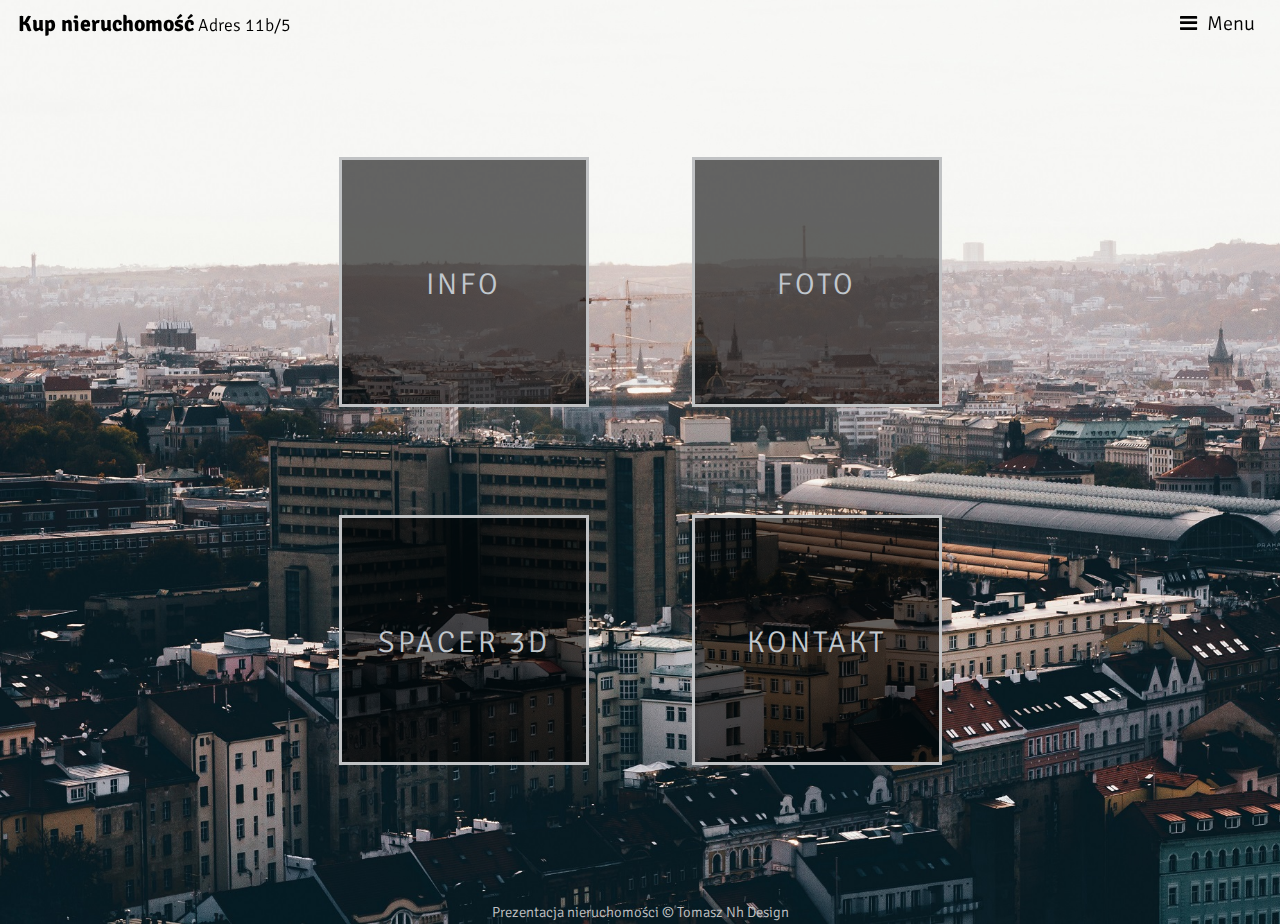
==== index.html @ 6226c082 "02.06.20" ====
<!DOCTYPE HTML>
<!-- Real Estate Website -->
<html lang="pl">
	<head>
		<title>Nieruchomość na sprzedaż - Szczecin</title>
		<meta charset="utf-8" />
		<meta name="viewport" content="width=device-width,initial-scale=1.0">
		<!--link do pliku CSS-->
		<link rel="stylesheet" href="assets/css/main.css">
		<link href="https://fonts.googleapis.com/css2?family=Playfair+Display&display=swap" rel="stylesheet">
	</head>
	<body>

		<!-- Header -->
			<header id="header">
				<h1><a href="#">Kup nieruchomość<span> Adres 11b/5</span></a></h1>
				<a href="#menu">Menu</a>
			</header>

		<!-- Nav -->
			<nav id="menu">
				<ul class="links">
					<li><a href="index.html">Strona główna</a></li>
					<li><a href="generic.html">Info</a></li>
					<li><a href="elements.html">Galeria</a></li>
					<li><a href="elements.html">Spacer 3D</a></li>
					<li><a href="elements.html">Kontakt</a></li>
				</ul>
			</nav>

		<!-- Section -->
			<section id="section">
				<div class="container">
					<div class="boxes">
						<a href="#" class="box1">INFO</a>	
					</div>

					<div class="boxes">
						<a href="#" class="box2">FOTO</a>
					</div>

					<div class="boxes">
						<a href="#" class="box3">SPACER 3D</a>
					</div>

					<div class="boxes">
						<section>
						<a href="#" class="box4">KONTAKT</a>
					</div>
				</div>
			</section>

		<!-- footer -->
			<footer id="footer">
				<div class="copyright">
					Prezentacja nieruchomości &copy; Tomasz Nh Design
				</div>
			</footer>



		<!-- Scripts -->
			<script src="assets/js/jquery.min.js"></script>
			<script src="assets/js/jquery.scrolly.min.js"></script>
			<script src="assets/js/skel.min.js"></script>
			<script src="assets/js/util.js"></script>
			<script src="assets/js/main.js"></script>
	</body>
</html>
---- assets/css/main.css ----
@charset "UTF-8";
@import url(font-awesome.min.css);
@import url("https://fonts.googleapis.com/css?family=Signika:300,700");


/* Reset */

	html, body, div, span, applet, object, iframe, h1, h2, h3, h4, h5, h6, p, blockquote, pre, a, abbr, acronym, address, big, cite, code, del, dfn, em, img, ins, kbd, q, s, samp, small, strike, strong, sub, sup, tt, var, b, u, i, center, dl, dt, dd, ol, ul, li, fieldset, form, label, legend, table, caption, tbody, tfoot, thead, tr, th, td, article, aside, canvas, details, embed, figure, figcaption, footer, header, hgroup, menu, nav, output, ruby, section, summary, time, mark, audio, video {
		margin: 0;
		padding: 0;
		border: 0;
		font-size: 100%;
		font: inherit;
		vertical-align: baseline;
	}

	article, aside, details, figcaption, figure, footer, header, hgroup, menu, nav, section {
		display: block;
	}

	body {
		line-height: 1;
	}

	ol, ul {
		list-style: none;
	}


	}

	body {
		-webkit-text-size-adjust: none;
	}

/* Box Model */

	*, *:before, *:after {
		-moz-box-sizing: border-box;
		-webkit-box-sizing: border-box;
		box-sizing: border-box;
	}


	

/* Basic */

	@-ms-viewport {
		width: device-width;
	}

	body {
		-ms-overflow-style: scrollbar;
	}

	@media screen and (max-width: 480px) {

		html, body {
			min-width: 320px;
		}
	}


	body {
		background: #020B13;
		background-image: url(background.jpg);
		background-size: cover;
	}

		body.is-loading *, body.is-loading *:before, body.is-loading *:after {
			-moz-animation: none !important;
			-webkit-animation: none !important;
			-ms-animation: none !important;
			animation: none !important;
			-moz-transition: none !important;
			-webkit-transition: none !important;
			-ms-transition: none !important;
			transition: none !important;
		}

/* Type */

	body {
		background-color: #020B13;
		color: #c0c2c4;
	}

	body, input, select, textarea {
		font-family: "Signika", sans-serif;
		font-size: 13pt;
		font-weight: 300;
		line-height: 1.65;
	}

		@media screen and (max-width: 1680px) {

			body, input, select, textarea {
				font-size: 11pt;
			}

		}

		@media screen and (max-width: 1280px) {

			body, input, select, textarea {
				font-size: 11pt;
			}

		}

		@media screen and (max-width: 980px) {

			body, input, select, textarea {
				font-size: 12pt;
			}

		}

		@media screen and (max-width: 736px) {

			body, input, select, textarea {
				font-size: 12pt;
			}

		}

		@media screen and (max-width: 480px) {

			body, input, select, textarea {
				font-size: 12pt;
			}

		}

	a {
		-moz-transition: color 0.2s ease-in-out;
		-webkit-transition: color 0.2s ease-in-out;
		-ms-transition: color 0.2s ease-in-out;
		transition: color 0.2s ease-in-out;
		text-decoration: none;
	}

	strong, b {
		font-weight: 700;
	}

	em, i {
		font-style: italic;
	}

	p {
		margin: 0 0 2em 0;
	}

	h1, h2, h3, h4, h5, h6 {
		font-weight: 700;
		line-height: 1.5;
		margin: 0 0 1em 0;
	}

		h1 a, h2 a, h3 a, h4 a, h5 a, h6 a {
			color: inherit;
			text-decoration: none;
		}

	h2 {
		font-size: 2.5em;
	}

		@media screen and (max-width: 736px) {

			h2 {
				font-size: 2em;
			}

		}

		@media screen and (max-width: 480px) {

			h2 {
				font-size: 1.5em;
			}

		}

	h3 {
		font-size: 1.75em;
	}

		@media screen and (max-width: 736px) {

			h3 {
				font-size: 1.5em;
			}

		}

		@media screen and (max-width: 480px) {

			h3 {
				font-size: 1.25em;
			}

		}

	}

	

	input, select, textarea {
		color: #ffffff;
	}

	a {
		color: #c1c7cd;
	}

		a:hover {
			color: rgba(193, 199, 205, 0.5);
		}

	strong, b {
		color: #ffffff;
	}

	h1, h2, h3, h4, h5, h6 {
		color: #ffffff;
	}






/* Header */

	body.subpage {
		padding-top: 3.125em;
	}

	#header {
		background: rgba(0, 0, 0, 0);
		color: #c0c5c9;
		cursor: default;
		height: 3.25em;
		left: 0;
		line-height: 3.25em;
		position: fixed;
		text-align: right;
		top: 0;
		width: 100%;
		z-index: 10001;
		clear: both;
	}

		#header > h1 {
			color: black;
			display: inline-block;
			height: inherit;
			left: 1.25em;
			line-height: inherit;
			margin: 0;
			padding: 0;
			position: absolute;
			top: 0;
		}

			#header > h1 a {
				font-size: 1.50em;
			}

				#header > h1 a:hover {
					color: gray;
				}

			#header > h1 span {
				font-weight: 300;
				font-size: .8em;
			}

		#header > a {
			-moz-transition: color 0.2s ease-in-out;
			-webkit-transition: color 0.2s ease-in-out;
			-ms-transition: color 0.2s ease-in-out;
			transition: color 0.2s ease-in-out;
			display: inline-block;
			padding: 0 0.75em;
			color: black;
			text-decoration: none;
		}

			#header > a:hover {
				color: gray;
			}

			#header > a[href="#menu"] {
				text-decoration: none;
				-webkit-tap-highlight-color: transparent;
				font-size: 20px;
			}

				#header > a[href="#menu"]:before {
					content: "";
					-moz-osx-font-smoothing: grayscale;
					-webkit-font-smoothing: antialiased;
					font-family: FontAwesome;
					font-style: normal;
					font-weight: normal;
					text-transform: none !important;
					
				}

				#header > a[href="#menu"]:before {
					margin: 0 0.5em 0 0;
				}

			#header > a + a[href="#menu"]:last-child {
				border-left: solid 1px rgba(255, 255, 255, 0.15);
				padding-left: 1.25em;
				margin-left: 0.5em;
			}

			#header > a:last-child {
				padding-right: 1.25em;
			}

			@media screen and (max-width: 736px) {

				#header > a {
					padding: 0 0.5em;
				}

					#header > a + a[href="#menu"]:last-child {
						padding-left: 1em;
						margin-left: 0.25em;
					}

					#header > a:last-child {
						padding-right: 1em;
					}

			}

	@media screen and (max-width: 980px) {

		body {
			padding-top: 44px;
		}

		#header {
			height: 44px;
			line-height: 44px;
		}

			#header > h1 {
				left: 1em;
			}

				#header > h1 a {
					font-size: 1em;
				}

	}

	@media screen and (max-width: 480px) {

		#header {
			min-width: 320px;
		}

	}

/* Menu */

	#menu {
		-moz-transform: translateX(20em);
		-webkit-transform: translateX(20em);
		-ms-transform: translateX(20em);
		transform: translateX(20em);
		-moz-transition: -moz-transform 0.5s ease, box-shadow 0.5s ease, visibility 0.5s;
		-webkit-transition: -webkit-transform 0.5s ease, box-shadow 0.5s ease, visibility 0.5s;
		-ms-transition: -ms-transform 0.5s ease, box-shadow 0.5s ease, visibility 0.5s;
		transition: transform 0.5s ease, box-shadow 0.5s ease, visibility 0.5s;
		-webkit-overflow-scrolling: touch;
		background: rgba(0,0,0,0.5);
		box-shadow: none;
		color: white;
		height: 100%;
		max-width: 80%;
		overflow-y: auto;
		padding: 3em 2em;
		position: fixed;
		right: 0;
		top: 0;
		visibility: hidden;
		width: 20em;
		z-index: 10002;
	}

		#menu > ul {
			margin: 0 0 1em 0;
		}

			#menu > ul.links {
				list-style: none;
				padding: 0;
			}

				#menu > ul.links > li {
					padding: 0;
				}

					#menu > ul.links > li > a:not(.button) {
						border: 0;
						border-top: solid 1px rgba(255, 255, 255, 0.15);
						color: inherit;
						display: block;
						line-height: 4em;
						text-decoration: none;
					}

					#menu > ul.links > li > .button {
						display: block;
						margin: 0.5em 0 0 0;
					}

					#menu > ul.links > li:first-child > a:not(.button) {
						border-top: 0 !important;
					}
					#menu > ul.links > li > a:hover{
					color: black;

					}

		#menu .close {
			text-decoration: none;
			-moz-transition: color 0.2s ease-in-out;
			-webkit-transition: color 0.2s ease-in-out;
			-ms-transition: color 0.2s ease-in-out;
			transition: color 0.2s ease-in-out;
			-webkit-tap-highlight-color: transparent;
			border: 0;
			color: white;
			cursor: pointer;
			display: block;
			height: 3.25em;
			line-height: 3.25em;
			padding-right: 1.25em;
			position: absolute;
			right: 0;
			text-align: right;
			top: 0;
			vertical-align: middle;
			width: 7em;
		}

			#menu .close:before {
				content: "";
				-moz-osx-font-smoothing: grayscale;
				-webkit-font-smoothing: antialiased;
				font-family: FontAwesome;
				font-style: normal;
				font-weight: normal;
				text-transform: none !important;
			}

			#menu .close:before {
				font-size: 1.25em;
			}

			#menu .close:hover {
				color: black;
			}

			@media screen and (max-width: 736px) {

				#menu .close {
					height: 4em;
					line-height: 4em;
				}

			}

		#menu.visible {
			-moz-transform: translateX(0);
			-webkit-transform: translateX(0);
			-ms-transform: translateX(0);
			transform: translateX(0);
			box-shadow: 0 0 1.5em 0 rgba(0, 0, 0, 0.2);
			visibility: visible;
		}

		@media screen and (max-width: 736px) {

			#menu {
				padding: 2.5em 1.75em;
			}

		}

/* Section */

	#section {
		display: -ms-flexbox;
		-ms-flex-pack: center;
		-ms-flex-align: center;
		padding: 8em 0 6em 0;
		-moz-align-items: center;
		-webkit-align-items: center;
		-ms-align-items: center;
		align-items: center;
		display: -moz-flex;
		display: -webkit-flex;
		display: -ms-flex;
		display: flex;
		-moz-justify-content: center;
		-webkit-justify-content: center;
		-ms-justify-content: center;
		justify-content: center;
		background-position: center;
		background-size: cover;
		background-repeat: no-repeat;
		border-top: 0;
		min-height: 100vh;
		height: 100vh !important;
		position: relative;
		text-align: center;
		overflow: hidden;
	}

		

#section .container {
	max-width: 1000px;
	display: block;

}

#section .container .boxes{
	display:inline-block;
	width:250px;
	height: 250px;
	margin:50px;
	text-align: center;
	border: solid;
	text-align: center;
	background: rgba(0,0,0,0.6);
	overflow: hidden;
    padding: 0;
    transition-duration: 1.5s;

}
#section .container .boxes a{
	text-align: center;
	position: relative;
	top: 100px;
	font-size: 30px;
	letter-spacing: 3px;
	 

}
#section .container .boxes:hover{
transform: scale(1.2);
    -webkit-transform: scale(1.2);
    -moz-transform: scale(1.2);
    z-index: 0;
    color: white;
	
}

#footer{
	text-align: center;
	margin: auto;
	padding: auto;
}
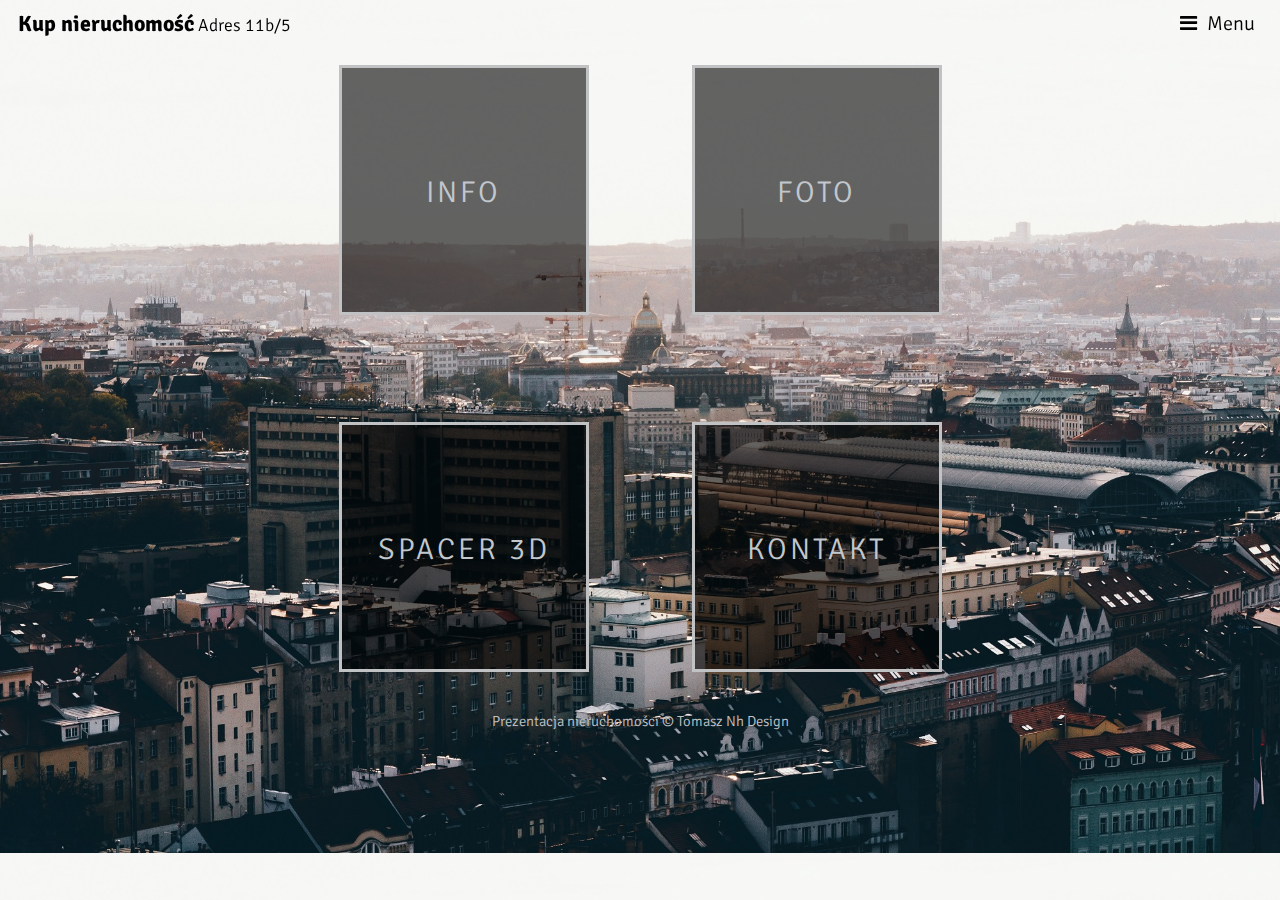
==== commit 399f826f: "06.06.20" ====
--- a/index.html
+++ b/index.html
@@ -4,7 +4,7 @@
 	<head>
 		<title>Nieruchomość na sprzedaż - Szczecin</title>
 		<meta charset="utf-8" />
-		<meta name="viewport" content="width=device-width,initial-scale=1.0">
+		<meta name="viewport" content="width=device-width, initial-scale=1, user-scalable=no">
 		<!--link do pliku CSS-->
 		<link rel="stylesheet" href="assets/css/main.css">
 		<link href="https://fonts.googleapis.com/css2?family=Playfair+Display&display=swap" rel="stylesheet">
@@ -21,8 +21,8 @@
 			<nav id="menu">
 				<ul class="links">
 					<li><a href="index.html">Strona główna</a></li>
-					<li><a href="generic.html">Info</a></li>
-					<li><a href="elements.html">Galeria</a></li>
+					<li><a href="info.html">Info</a></li>
+					<li><a href="foto.html">Foto</a></li>
 					<li><a href="elements.html">Spacer 3D</a></li>
 					<li><a href="elements.html">Kontakt</a></li>
 				</ul>
@@ -32,11 +32,11 @@
 			<section id="section">
 				<div class="container">
 					<div class="boxes">
-						<a href="#" class="box1">INFO</a>	
+						<a href="info.html" class="box1">INFO</a>	
 					</div>
 
 					<div class="boxes">
-						<a href="#" class="box2">FOTO</a>
+						<a href="foto.html" class="box2">FOTO</a>
 					</div>
 
 					<div class="boxes">
--- a/assets/css/main.css
+++ b/assets/css/main.css
@@ -5,7 +5,7 @@
 
 /* Reset */
 
-	html, body, div, span, applet, object, iframe, h1, h2, h3, h4, h5, h6, p, blockquote, pre, a, abbr, acronym, address, big, cite, code, del, dfn, em, img, ins, kbd, q, s, samp, small, strike, strong, sub, sup, tt, var, b, u, i, center, dl, dt, dd, ol, ul, li, fieldset, form, label, legend, table, caption, tbody, tfoot, thead, tr, th, td, article, aside, canvas, details, embed, figure, figcaption, footer, header, hgroup, menu, nav, output, ruby, section, summary, time, mark, audio, video {
+	html, body, div, span, applet, object, iframe, h1, h2, h3, h4, h5, h6, p, blockquote, pre, a, abbr, acronym, address, big, cite, code, del, dfn, em, img, ins, kbd, q, s, samp, small, strike, strong, sub, sup, tt, var, b, u, i, center, dl, dt, dd, ol, ul, li, fieldset, form, label, legend, table, caption, article, aside, canvas, details, embed, figure, figcaption, footer, header, hgroup, menu, nav, output, ruby, section, summary, time, mark, audio, video {
 		margin: 0;
 		padding: 0;
 		border: 0;
@@ -345,12 +345,12 @@
 	@media screen and (max-width: 980px) {
 
 		body {
-			padding-top: 44px;
+			padding-top: 20px;
 		}
 
 		#header {
-			height: 44px;
-			line-height: 44px;
+			height: 20px;
+			line-height: 20px;
 		}
 
 			#header > h1 {
@@ -387,7 +387,7 @@
 		box-shadow: none;
 		color: white;
 		height: 100%;
-		max-width: 80%;
+		max-width: 1000px;
 		overflow-y: auto;
 		padding: 3em 2em;
 		position: fixed;
@@ -505,7 +505,7 @@
 		display: -ms-flexbox;
 		-ms-flex-pack: center;
 		-ms-flex-align: center;
-		padding: 8em 0 6em 0;
+		padding: 1em 0 0 0;
 		-moz-align-items: center;
 		-webkit-align-items: center;
 		-ms-align-items: center;
@@ -522,17 +522,17 @@
 		background-size: cover;
 		background-repeat: no-repeat;
 		border-top: 0;
-		min-height: 100vh;
-		height: 100vh !important;
 		position: relative;
 		text-align: center;
 		overflow: hidden;
+		clear: both;
 	}
 
 		
 
-#section .container {
-	max-width: 1000px;
+ #section .container{
+	max-width: 1200px;
+	width: 1000px;
 	display: block;
 
 }
@@ -569,8 +569,143 @@
 	
 }
 
+ /* Wrapper */
+
+
+#wrapper{
+	display: -ms-flexbox;
+		-ms-flex-pack: center;
+		-ms-flex-align: center;
+		padding: 2em 0 0 0;
+		-moz-align-items: center;
+		-webkit-align-items: center;
+		-ms-align-items: center;
+		align-items: center;
+		display: -moz-flex;
+		display: -webkit-flex;
+		display: -ms-flex;
+		display: flex;
+		-moz-justify-content: center;
+		-webkit-justify-content: center;
+		-ms-justify-content: center;
+		justify-content: center;
+		background-position: center;
+		background-size: cover;
+		background-repeat: no-repeat;
+		border-top: 0;
+		position: relative;
+		text-align: center;
+		overflow: hidden;
+		clear: both;
+}
+
+#wrapper hr{
+	width: 50%;
+	margin:auto;
+}
+
+.article{
+	width: 1000px;
+	margin:3em auto;
+	height: auto;
+	max-width: 1200px;
+	background: rgba(0,0,0,0.6);
+
+}
+
+.article h3{
+text-align: center;
+
+}
+
+.article p{
+	font-size: 18px;
+}
+
+
+#head{
+	width: 80%;
+	padding: auto;
+	margin: 50px auto;
+	text-align: left;
+	clear: both;
+}
+
+#one{
+	width: 80%;
+	display: block;
+	text-align: center;
+	margin: 50px auto;
+	padding: auto;
+}
+#one .table{
+	display: inline-block;
+	position: relative;
+	left: 30px;
+	font-size:17px;
+	float: left;
+	width:50%;
+
+}
+
+table{
+	width: 100%;
+}
+
+
+
+#one .img-rzut{
+	display: inline-block;
+}
+
+#two {
+	display: block;
+	width: 80%;
+	margin: 50px auto;
+	clear: both;
+}
+
+.images{
+	display: block;
+	width: auto;
+	margin: 50px 0 0 30px;
+
+
+}
+.images p{
+	display: inline-block;
+	float: left;
+	width: 50%;
+	text-align:justify;
+	position: relative;
+	left: 30px;
+
+	
+}
+
+.images img{
+	display: inline-block;
+
+}
+
+#tree{
+	display: block;
+	margin: 50px auto;
+	padding: 50px auto;
+}
+.description {
+	width: 80%;
+	margin:30px auto;
+}
+
 #footer{
+	width: 100%;
+	margin: 0 auto;
 	text-align: center;
-	margin: auto;
-	padding: auto;
-}
+}
+.copyright{
+	display: inline-block;
+	position: relative;
+	bottom: 20px;
+}
+
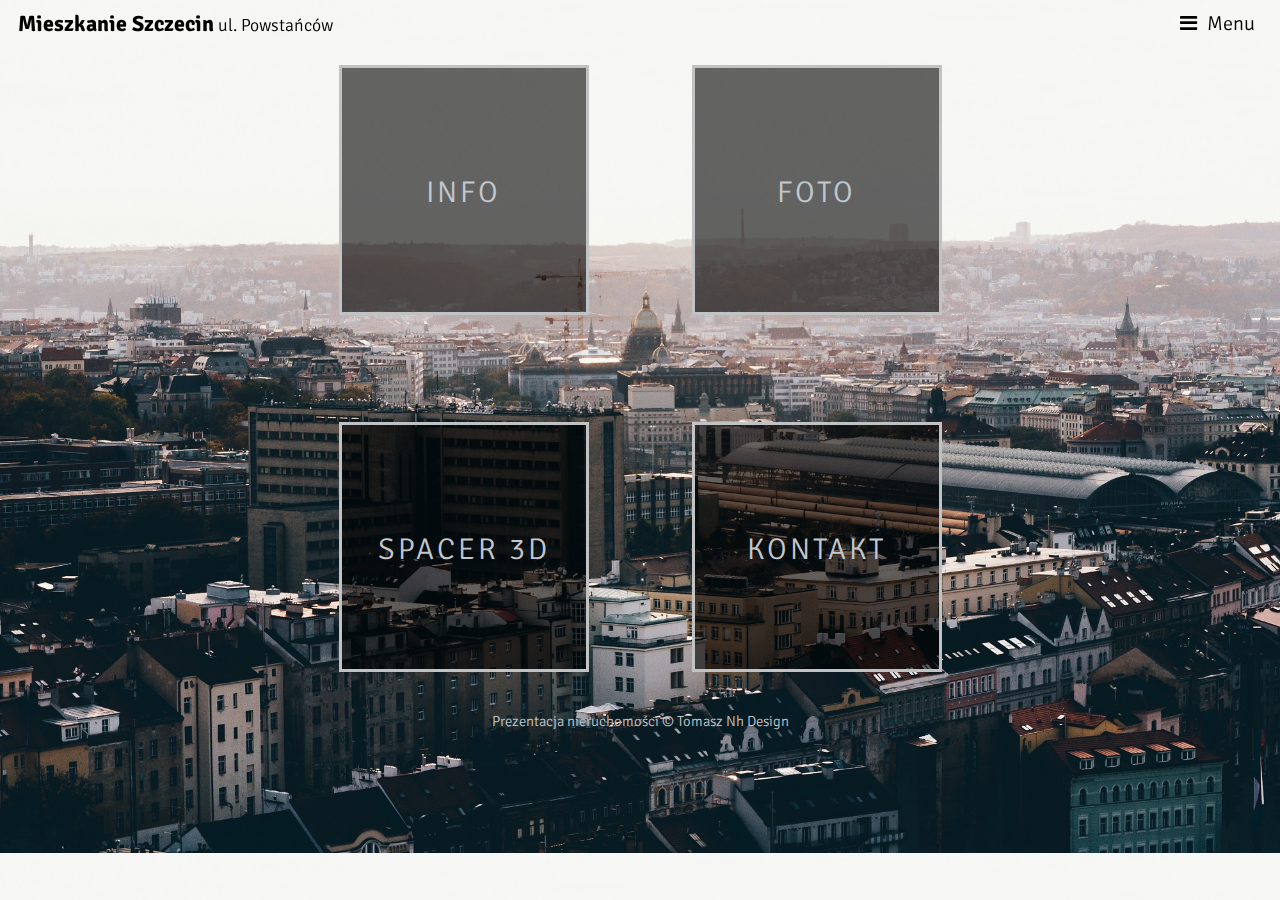
==== commit c8e0eaca: "08.06.20" ====
--- a/index.html
+++ b/index.html
@@ -3,6 +3,7 @@
 <html lang="pl">
 	<head>
 		<title>Nieruchomość na sprzedaż - Szczecin</title>
+		<meta name="decription" content="Mieszkanie w stanie deweloperskim do własnej aranżacji, 74 mkw. Lokal mieszkalny znajduje się na ul. Powstańców, na nowoczesnym osiedlu Polonia"/>
 		<meta charset="utf-8" />
 		<meta name="viewport" content="width=device-width, initial-scale=1, user-scalable=no">
 		<!--link do pliku CSS-->
@@ -13,7 +14,7 @@
 
 		<!-- Header -->
 			<header id="header">
-				<h1><a href="#">Kup nieruchomość<span> Adres 11b/5</span></a></h1>
+				<h1><a href="#">Mieszkanie Szczecin<span> ul. Powstańców</span></a></h1>
 				<a href="#menu">Menu</a>
 			</header>
 
@@ -23,8 +24,8 @@
 					<li><a href="index.html">Strona główna</a></li>
 					<li><a href="info.html">Info</a></li>
 					<li><a href="foto.html">Foto</a></li>
-					<li><a href="elements.html">Spacer 3D</a></li>
-					<li><a href="elements.html">Kontakt</a></li>
+					<li><a href="#">Spacer 3D</a></li>
+					<li><a href="#">Kontakt</a></li>
 				</ul>
 			</nav>
 
@@ -61,9 +62,12 @@
 
 		<!-- Scripts -->
 			<script src="assets/js/jquery.min.js"></script>
+			<script src="assets/js/jquery.poptrox.min.js"></script>
 			<script src="assets/js/jquery.scrolly.min.js"></script>
 			<script src="assets/js/skel.min.js"></script>
 			<script src="assets/js/util.js"></script>
 			<script src="assets/js/main.js"></script>
+
+
 	</body>
 </html>
--- a/assets/css/main.css
+++ b/assets/css/main.css
@@ -597,6 +597,7 @@
 		text-align: center;
 		overflow: hidden;
 		clear: both;
+	
 }
 
 #wrapper hr{
@@ -608,8 +609,9 @@
 	width: 1000px;
 	margin:3em auto;
 	height: auto;
-	max-width: 1200px;
+	max-width: 1000px;
 	background: rgba(0,0,0,0.6);
+	display: block;
 
 }
 
@@ -621,7 +623,11 @@
 .article p{
 	font-size: 18px;
 }
-
+.backcolor1{
+	width: 100%;
+	height:400px;
+	background-color:black ;
+}
 
 #head{
 	width: 80%;
@@ -709,3 +715,67 @@
 	bottom: 20px;
 }
 
+#galleries{
+	margin: auto;
+	display: -ms-flexbox;
+		-ms-flex-pack: center;
+		-ms-flex-align: center;
+		padding: 1em 0 0 0;
+		-moz-align-items: center;
+		-webkit-align-items: center;
+		-ms-align-items: center;
+		align-items: center;
+		display: -moz-flex;
+		display: -webkit-flex;
+		display: -ms-flex;
+		display: flex;
+		-moz-justify-content: center;
+		-webkit-justify-content: center;
+		-ms-justify-content: center;
+		justify-content: center;
+		background-position: center;
+		background-size: cover;
+		background-repeat: no-repeat;
+		border-top: 0;
+		position: relative;
+		text-align: center;
+		overflow: hidden;
+		clear: both;
+}
+.gallery{
+	display: block;
+	width: 1000px;
+	margin:50px auto;
+}
+
+
+.gallery header h1{
+	font-size: 30px;
+	color:rgba(0,0,0,0.6);
+	text-align: center;
+
+}
+#galleries .content{
+	width: 100%;
+	background: rgba(0,0,0,0.7);
+	margin: 40px auto;
+}
+
+#galleries .pic{
+	display: inline-block;
+	position: relative;
+	clear: both;
+
+
+}
+#galleries .pic img{
+	transition:1s;
+	padding: 20px;
+	width: 300px;
+}
+
+#galleries .pic img:hover{
+	filter:grayscale(100%);
+	transform:scale(1.1);
+	opacity: 1s;
+}